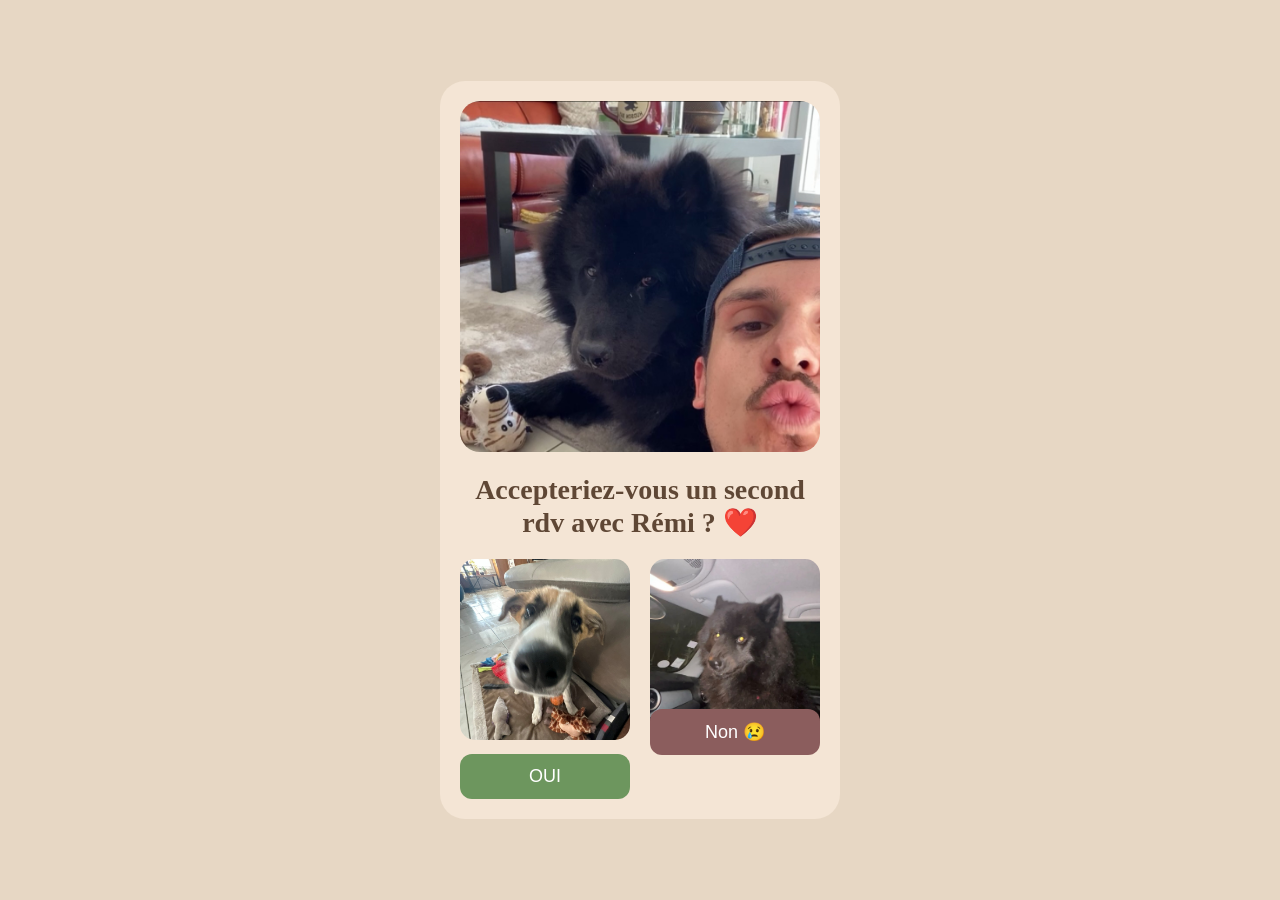
==== invitation.html @ b8190e5c "Update invitation.html" ====
<!DOCTYPE html>
<html lang="fr">

<head>
    <meta charset="UTF-8">
    <meta name="viewport" content="width=device-width, initial-scale=1.0">
    <title>Invitation ❤️</title>

    <link rel="stylesheet" href="style.css">
</head>

<body>

<div class="container">

    <img src="images/Image2.jpg" class="top-img">

    <h1>
        Accepteriez-vous un second rdv avec Rémi ? ❤️
    </h1>

    <div class="options">

        <div class="choice">
            <img src="images/Image6.jpg" class="yes-img">

            <button class="btn-yes" id="yesButton"
            onclick="window.location.href='merci.html'">
                OUI
            </button>
        </div>

        <div class="choice">
            <img src="images/Image10.jpg" class="no-img">

            <button class="no-btn" id="noButton">
                Non 😢
            </button>
        </div>

    </div>

</div>

<script src="script.js"></script>

</body>
</html>
---- style.css ----
body{
    margin:0;
    background:#e7d7c4;
    font-family:Georgia, serif;
    display:flex;
    justify-content:center;
    align-items:center;
    min-height:100vh;
}

.container{
    width:360px;
    background:#f4e5d5;
    border-radius:25px;
    padding:20px;
    text-align:center;
}

.top-img{
    width:100%;
    border-radius:20px;
}

h1{
    font-size:28px;
    color:#5f4735;
}

.options{
    display:flex;
    gap:20px;
    margin-top:20px;
}

.choice{
    flex:1;
}

.choice img{
    width:100%;
    border-radius:15px;
}

button{
    width:100%;
    padding:12px;
    border:none;
    border-radius:12px;
    margin-top:10px;
    font-size:18px;
    color:white;
    cursor:pointer;
}

.btn-yes{
    background:#6d965e;
    transition:0.3s;
}

.no-btn {
    background: #8b5d5d;
    position: absolute; /* par rapport au parent .choice */
    transition: left 0.5s ease, top 0.5s ease, transform 0.5s ease;
    user-select: none;
    width: 100%; /* même largeur que OUI */
    top: 140px; /* ajuster selon la taille de l'image */
    left: 0;
}

.choice {
    flex: 1;
    position: relative; /* indispensable pour que left/top soient relatifs à la photo */
}

.yes-img{
    position:relative;
    z-index:5;
}

.no-img{
    transition: 0.4s ease;
}

filter: grayscale()
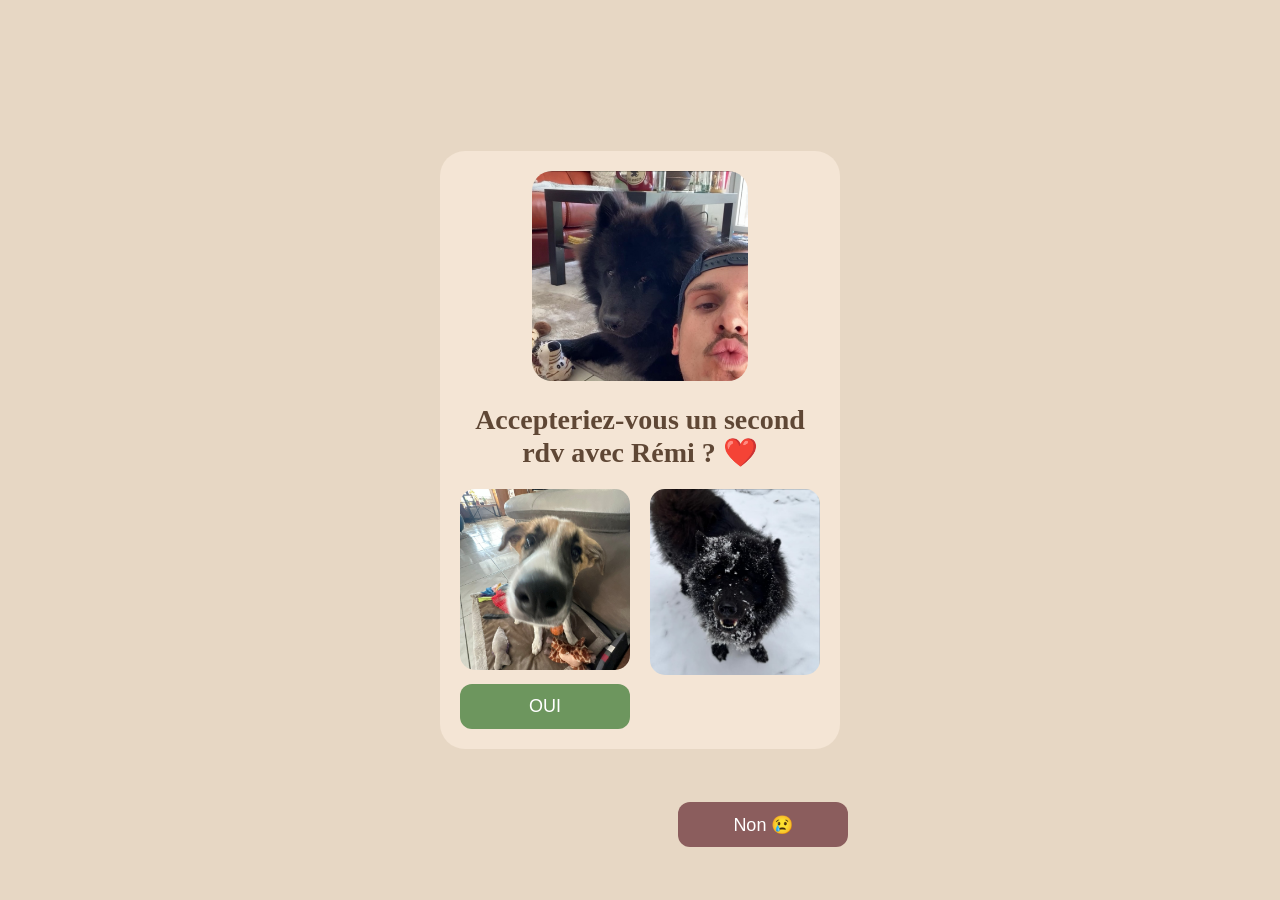
==== commit 8df49053: "Update invitation.html" ====
--- a/invitation.html
+++ b/invitation.html
@@ -31,7 +31,7 @@
         </div>
 
         <div class="choice">
-            <img src="images/Image10.jpg" class="no-img">
+            <img src="images/Image11.jpg" class="no-img">
 
             <button class="no-btn" id="noButton">
                 Non 😢
--- a/style.css
+++ b/style.css
@@ -17,7 +17,7 @@
 }
 
 .top-img{
-    width:100%;
+    width:60%;
     border-radius:20px;
 }
 
@@ -42,7 +42,6 @@
 }
 
 button{
-    width:100%;
     padding:12px;
     border:none;
     border-radius:12px;
@@ -53,32 +52,24 @@
 }
 
 .btn-yes{
+    width:100%;
     background:#6d965e;
     transition:0.3s;
 }
 
-.no-btn {
-    background: #8b5d5d;
-    position: absolute; /* par rapport au parent .choice */
-    transition: left 0.5s ease, top 0.5s ease, transform 0.5s ease;
-    user-select: none;
-    width: 100%; /* même largeur que OUI */
-    top: 140px; /* ajuster selon la taille de l'image */
-    left: 0;
+.no-btn{
+    background:#8b5d5d;
+
+    /* IMPORTANT */
+    position:fixed;
+
+    left:53%;
+    top:88%;
+
+    width:170px;
+    height:44.67px;
+
+    z-index:9999;
+
+    transition:0.15s;
 }
-
-.choice {
-    flex: 1;
-    position: relative; /* indispensable pour que left/top soient relatifs à la photo */
-}
-
-.yes-img{
-    position:relative;
-    z-index:5;
-}
-
-.no-img{
-    transition: 0.4s ease;
-}
-
-filter: grayscale()
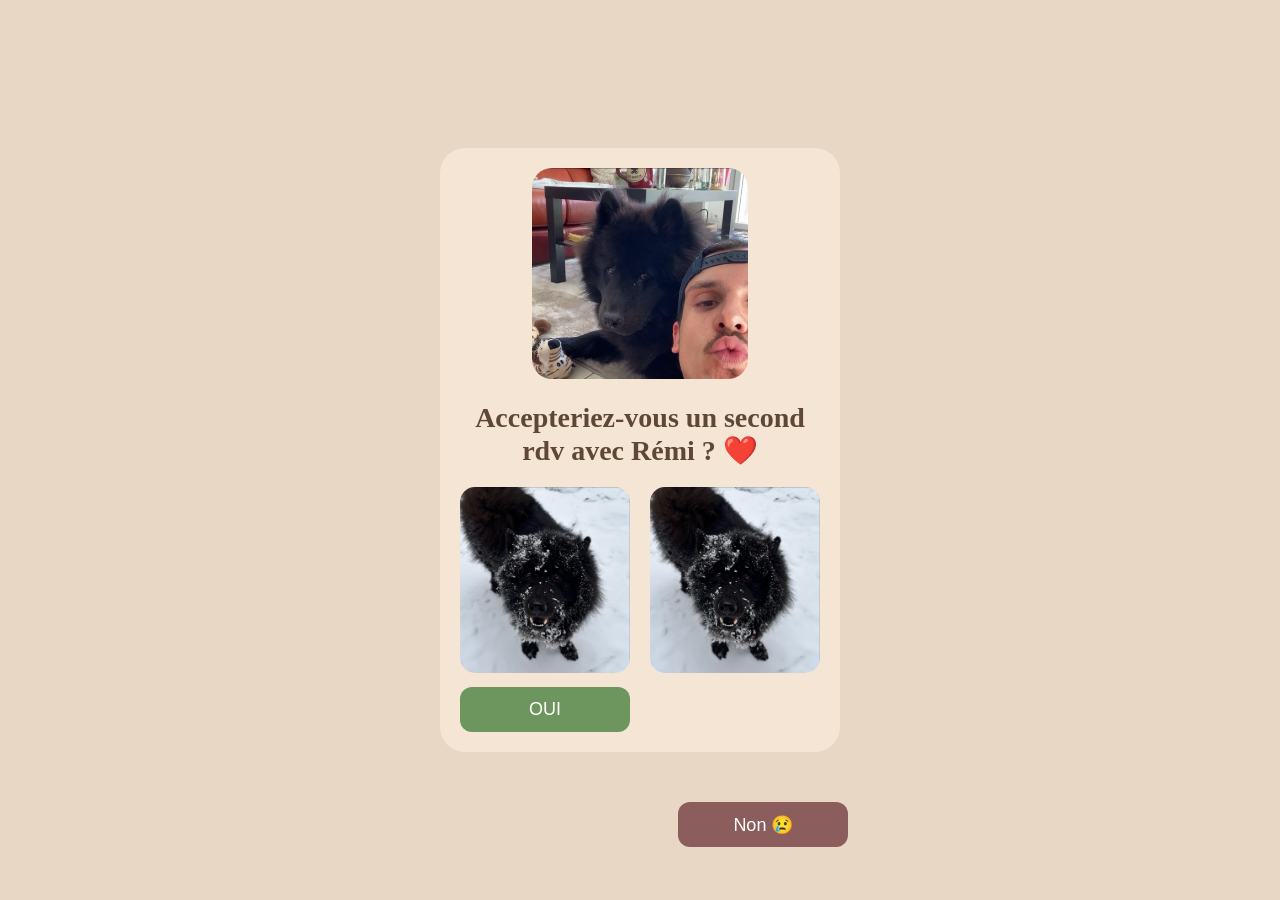
==== commit 966fbd69: "Update invitation.html" ====
--- a/invitation.html
+++ b/invitation.html
@@ -22,7 +22,7 @@
     <div class="options">
 
         <div class="choice">
-            <img src="images/Image6.jpg" class="yes-img">
+            <img src="images/Image11.jpg" class="yes-img">
 
             <button class="btn-yes" id="yesButton"
             onclick="window.location.href='merci.html'">
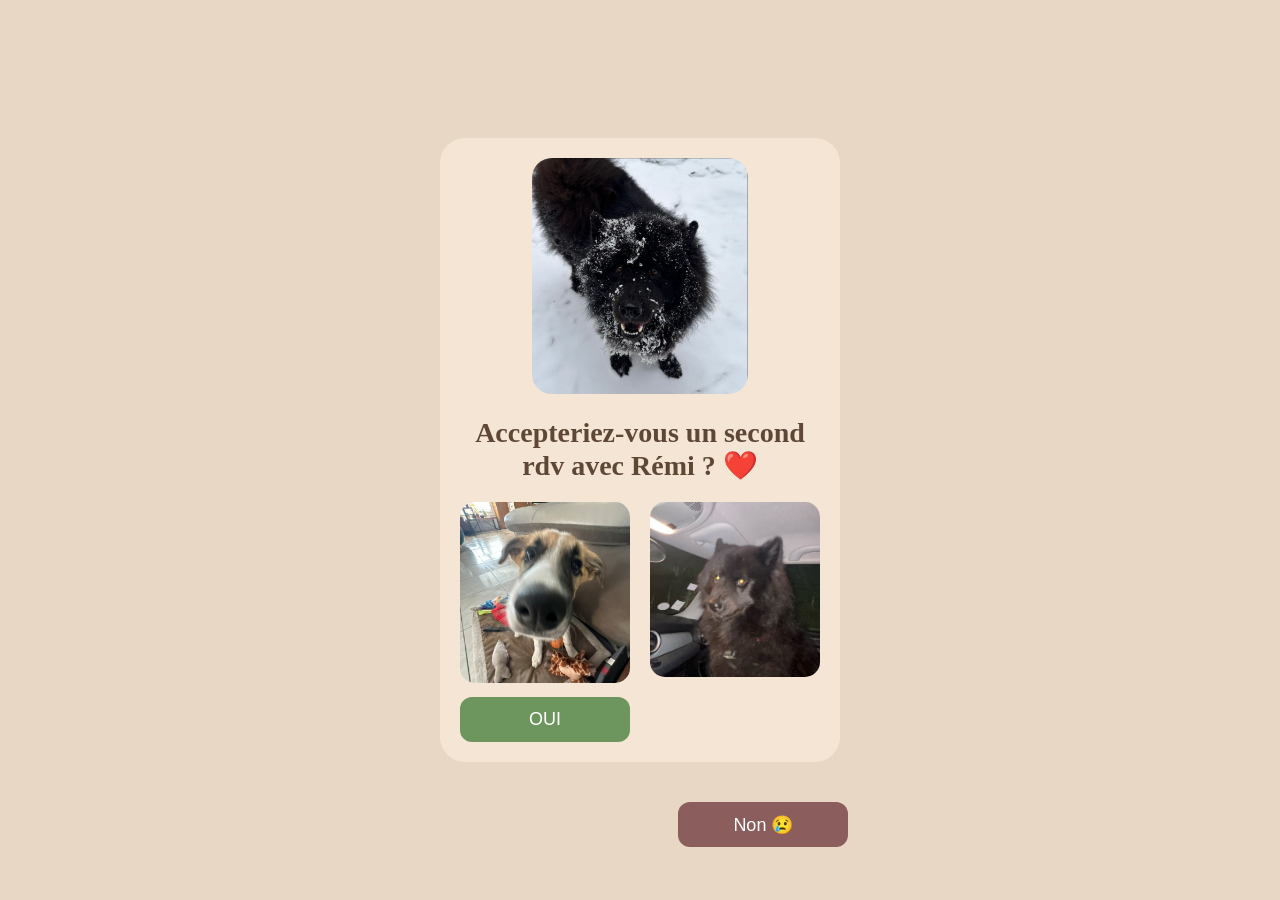
==== commit 4722b7eb: "Update invitation.html" ====
--- a/invitation.html
+++ b/invitation.html
@@ -13,7 +13,7 @@
 
 <div class="container">
 
-    <img src="images/Image2.jpg" class="top-img">
+    <img src="images/Image11.jpg" class="top-img">
 
     <h1>
         Accepteriez-vous un second rdv avec Rémi ? ❤️
@@ -22,7 +22,7 @@
     <div class="options">
 
         <div class="choice">
-            <img src="images/Image11.jpg" class="yes-img">
+            <img src="images/Image6.jpg" class="yes-img">
 
             <button class="btn-yes" id="yesButton"
             onclick="window.location.href='merci.html'">
@@ -31,7 +31,7 @@
         </div>
 
         <div class="choice">
-            <img src="images/Image11.jpg" class="no-img">
+            <img src="images/Image10.jpg" class="no-img">
 
             <button class="no-btn" id="noButton">
                 Non 😢
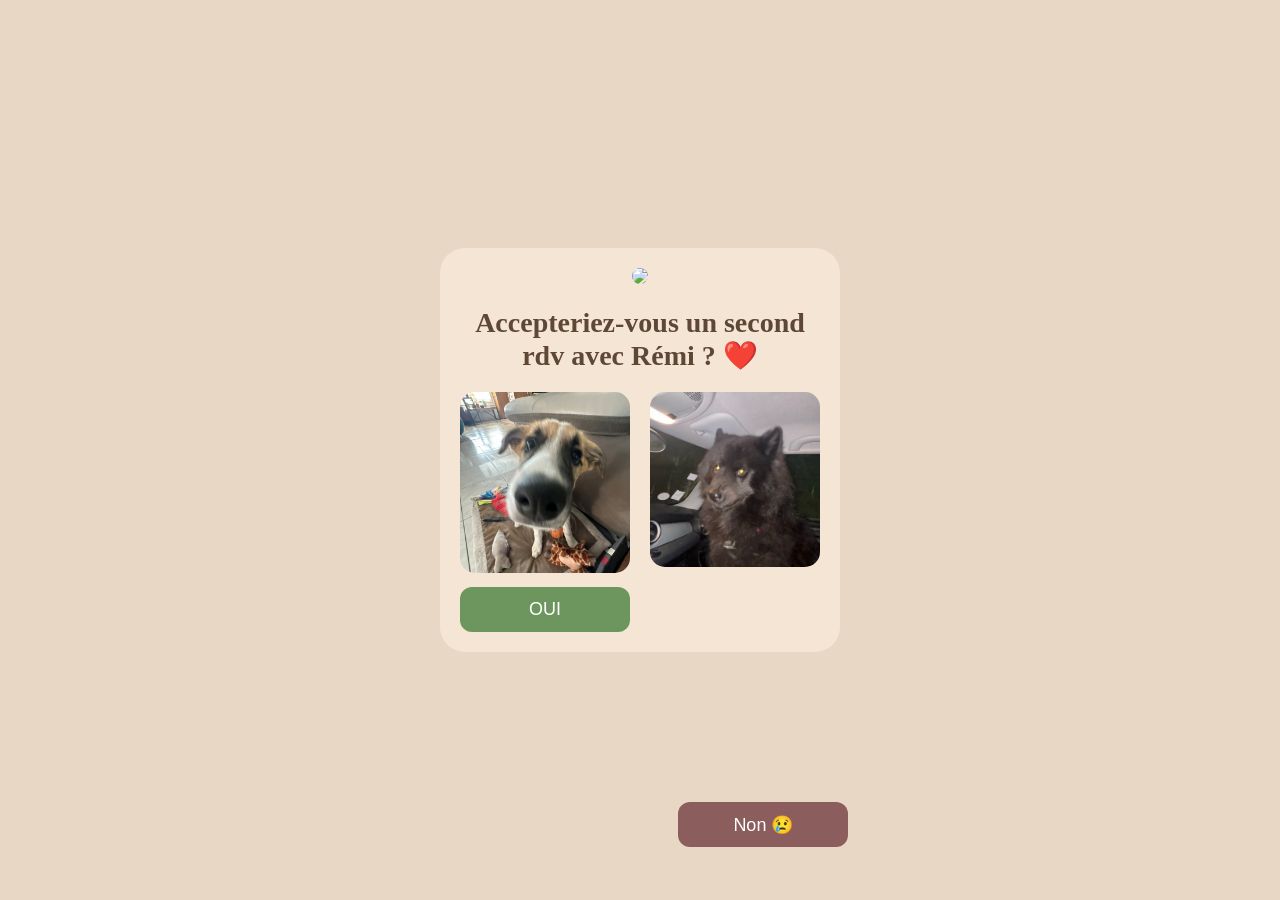
==== commit 9bd612a9: "Update invitation.html" ====
--- a/invitation.html
+++ b/invitation.html
@@ -13,7 +13,7 @@
 
 <div class="container">
 
-    <img src="images/Image11.jpg" class="top-img">
+    <img src="images/Image12.jpg" class="top-img">
 
     <h1>
         Accepteriez-vous un second rdv avec Rémi ? ❤️
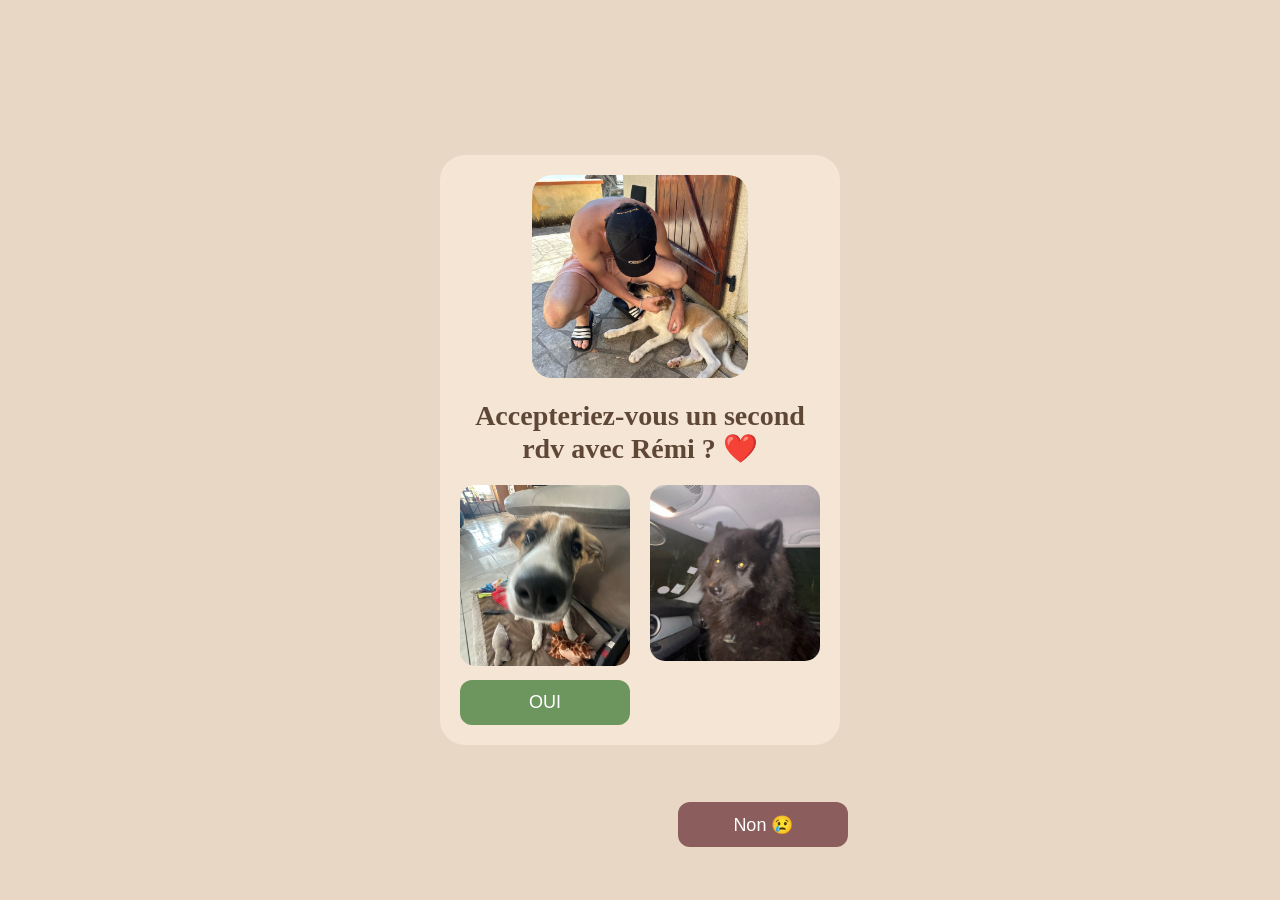
==== commit 7c84d181: "Update invitation.html" ====
--- a/invitation.html
+++ b/invitation.html
@@ -10,6 +10,7 @@
 </head>
 
 <body>
+    
 
 <div class="container">
 
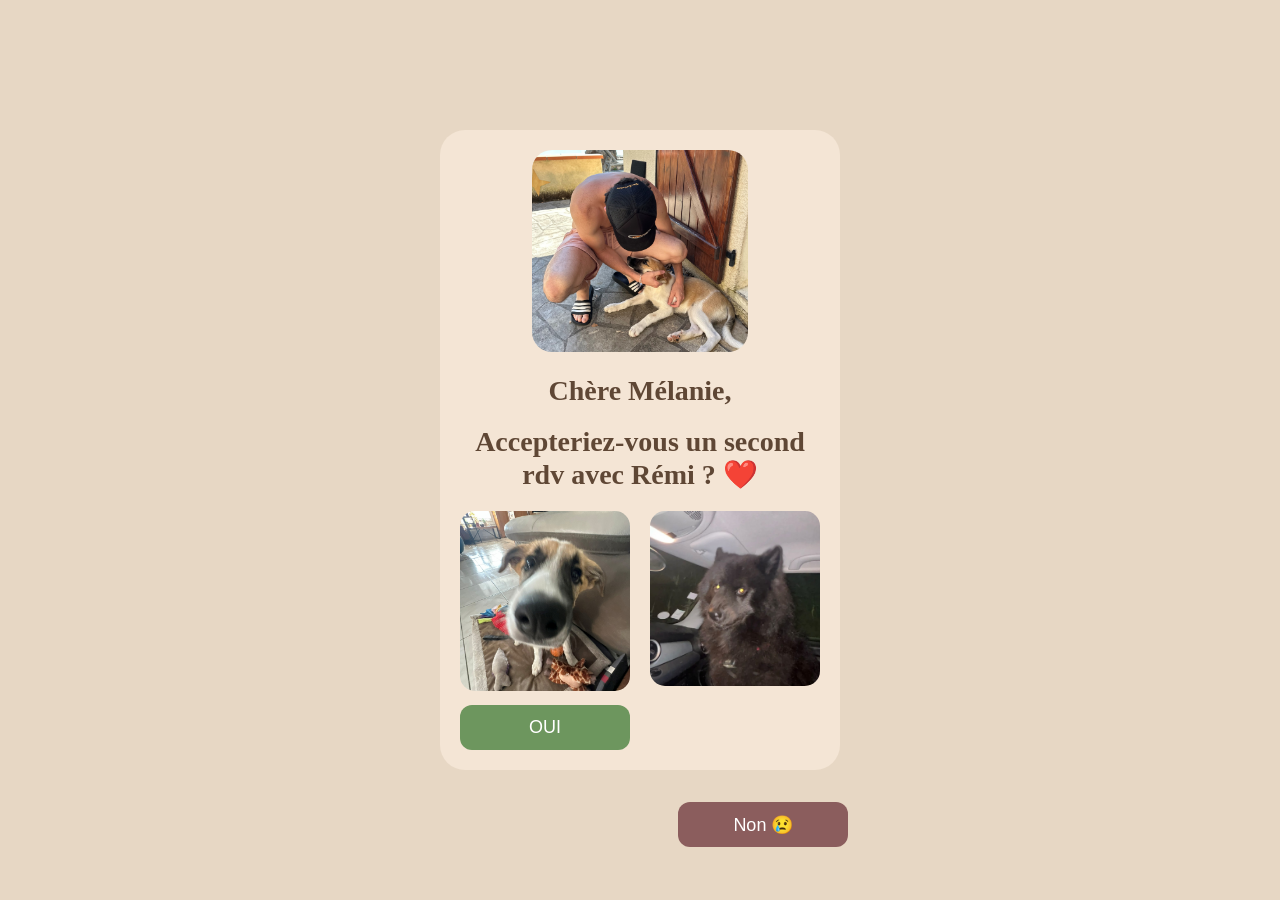
==== commit 3b40ecd4: "Update invitation.html" ====
--- a/invitation.html
+++ b/invitation.html
@@ -4,7 +4,7 @@
 <head>
     <meta charset="UTF-8">
     <meta name="viewport" content="width=device-width, initial-scale=1.0">
-    <title>Invitation ❤️</title>
+    <title>L'invitation</title>
 
     <link rel="stylesheet" href="style.css">
 </head>
@@ -15,10 +15,9 @@
 <div class="container">
 
     <img src="images/Image12.jpg" class="top-img">
-
-    <h1>
-        Accepteriez-vous un second rdv avec Rémi ? ❤️
-    </h1>
+    
+    <h1>Chère Mélanie, </h1>
+    <h1>Accepteriez-vous un second rdv avec Rémi ? ❤️</h1>
 
     <div class="options">
 
--- a/style.css
+++ b/style.css
@@ -73,3 +73,18 @@
 
     transition:0.15s;
 }
+
+.card{
+    position:relative;
+}
+
+.corner-img{
+    position:absolute;
+    bottom:10px;
+    right:10px;
+
+    width:45px !important;
+    height:45px !important;
+
+    object-fit:cover;
+}
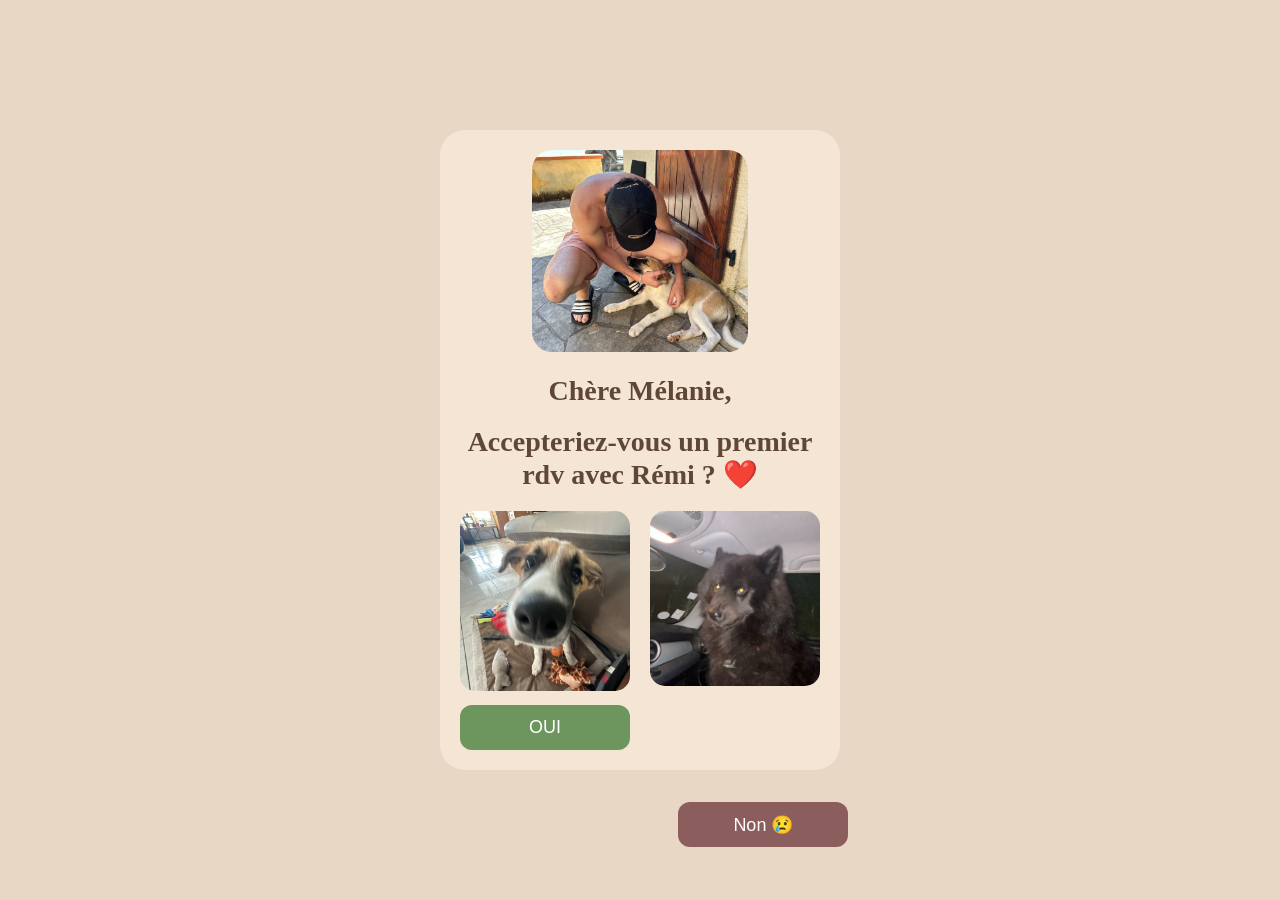
==== commit d9d15659: "Change invitation question from second to first meeting" ====
--- a/invitation.html
+++ b/invitation.html
@@ -17,7 +17,7 @@
     <img src="images/Image12.jpg" class="top-img">
     
     <h1>Chère Mélanie, </h1>
-    <h1>Accepteriez-vous un second rdv avec Rémi ? ❤️</h1>
+    <h1>Accepteriez-vous un premier rdv avec Rémi ? ❤️</h1>
 
     <div class="options">
 
